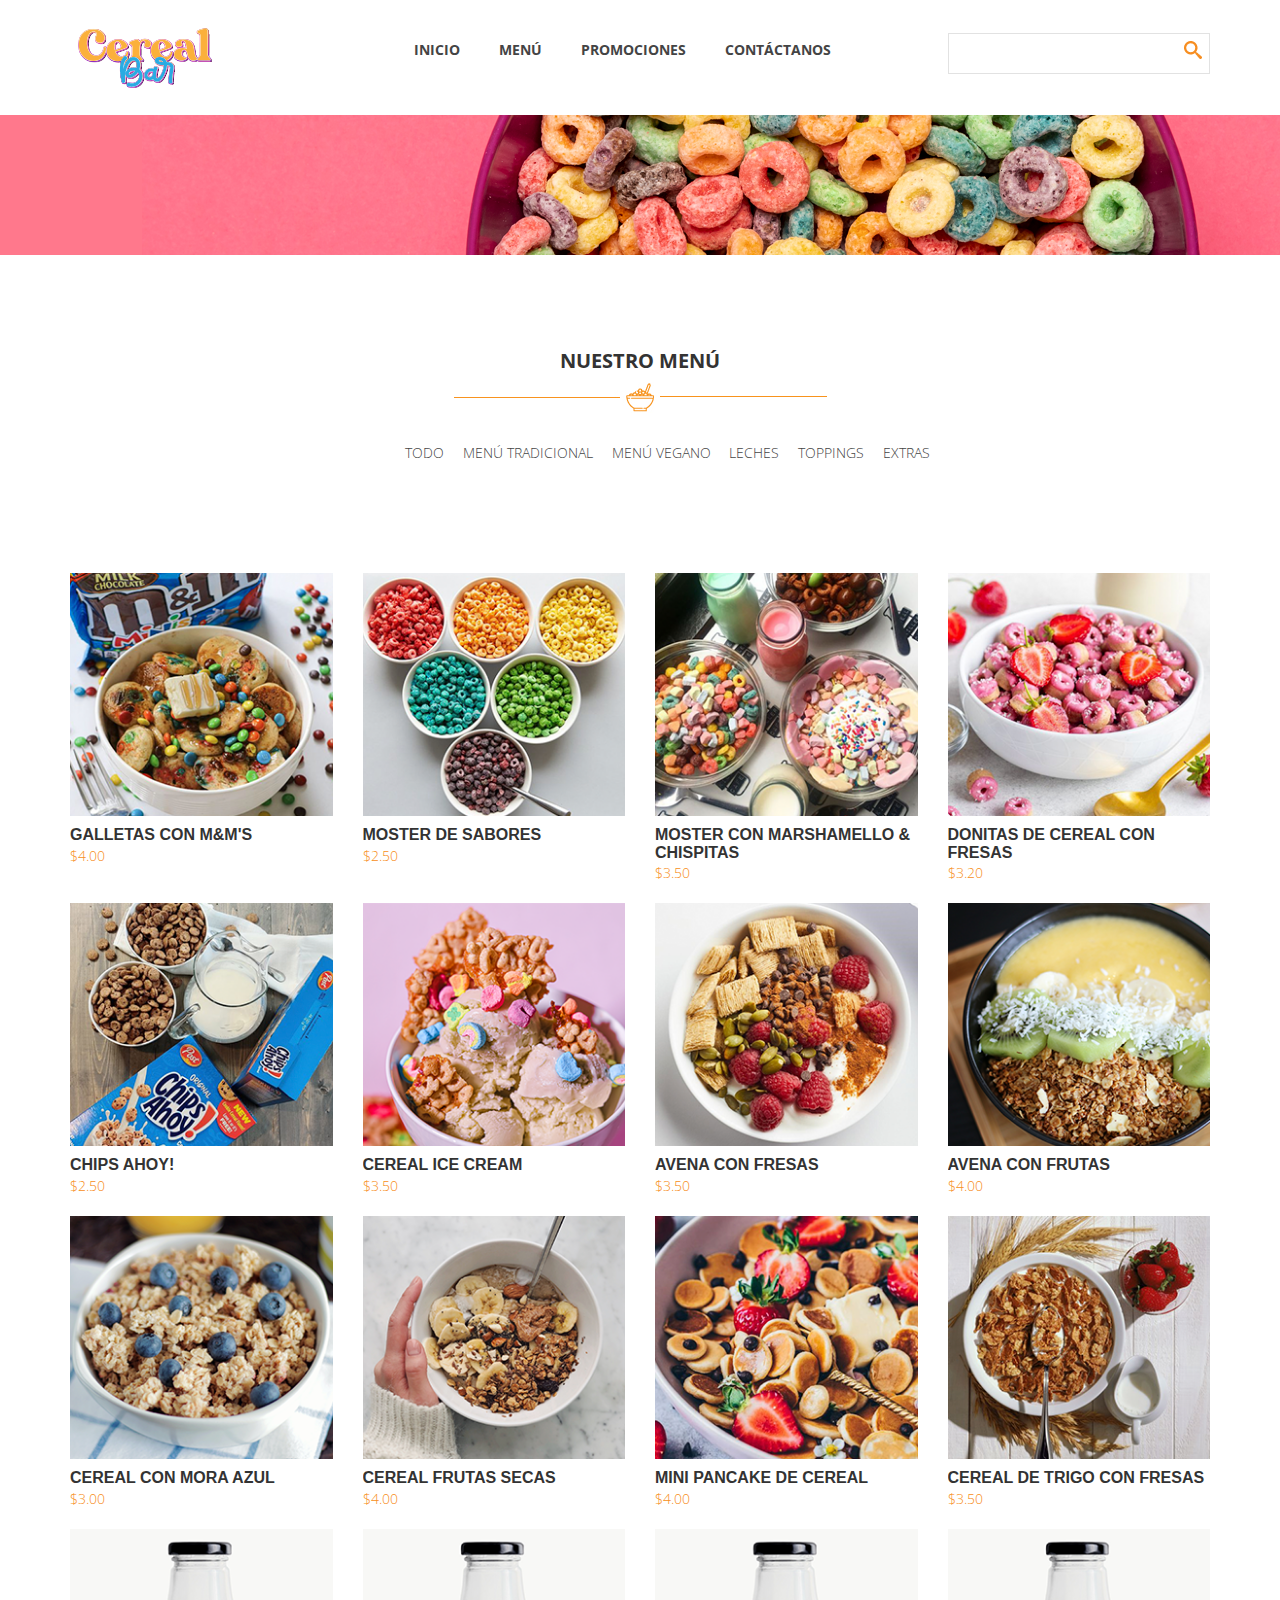
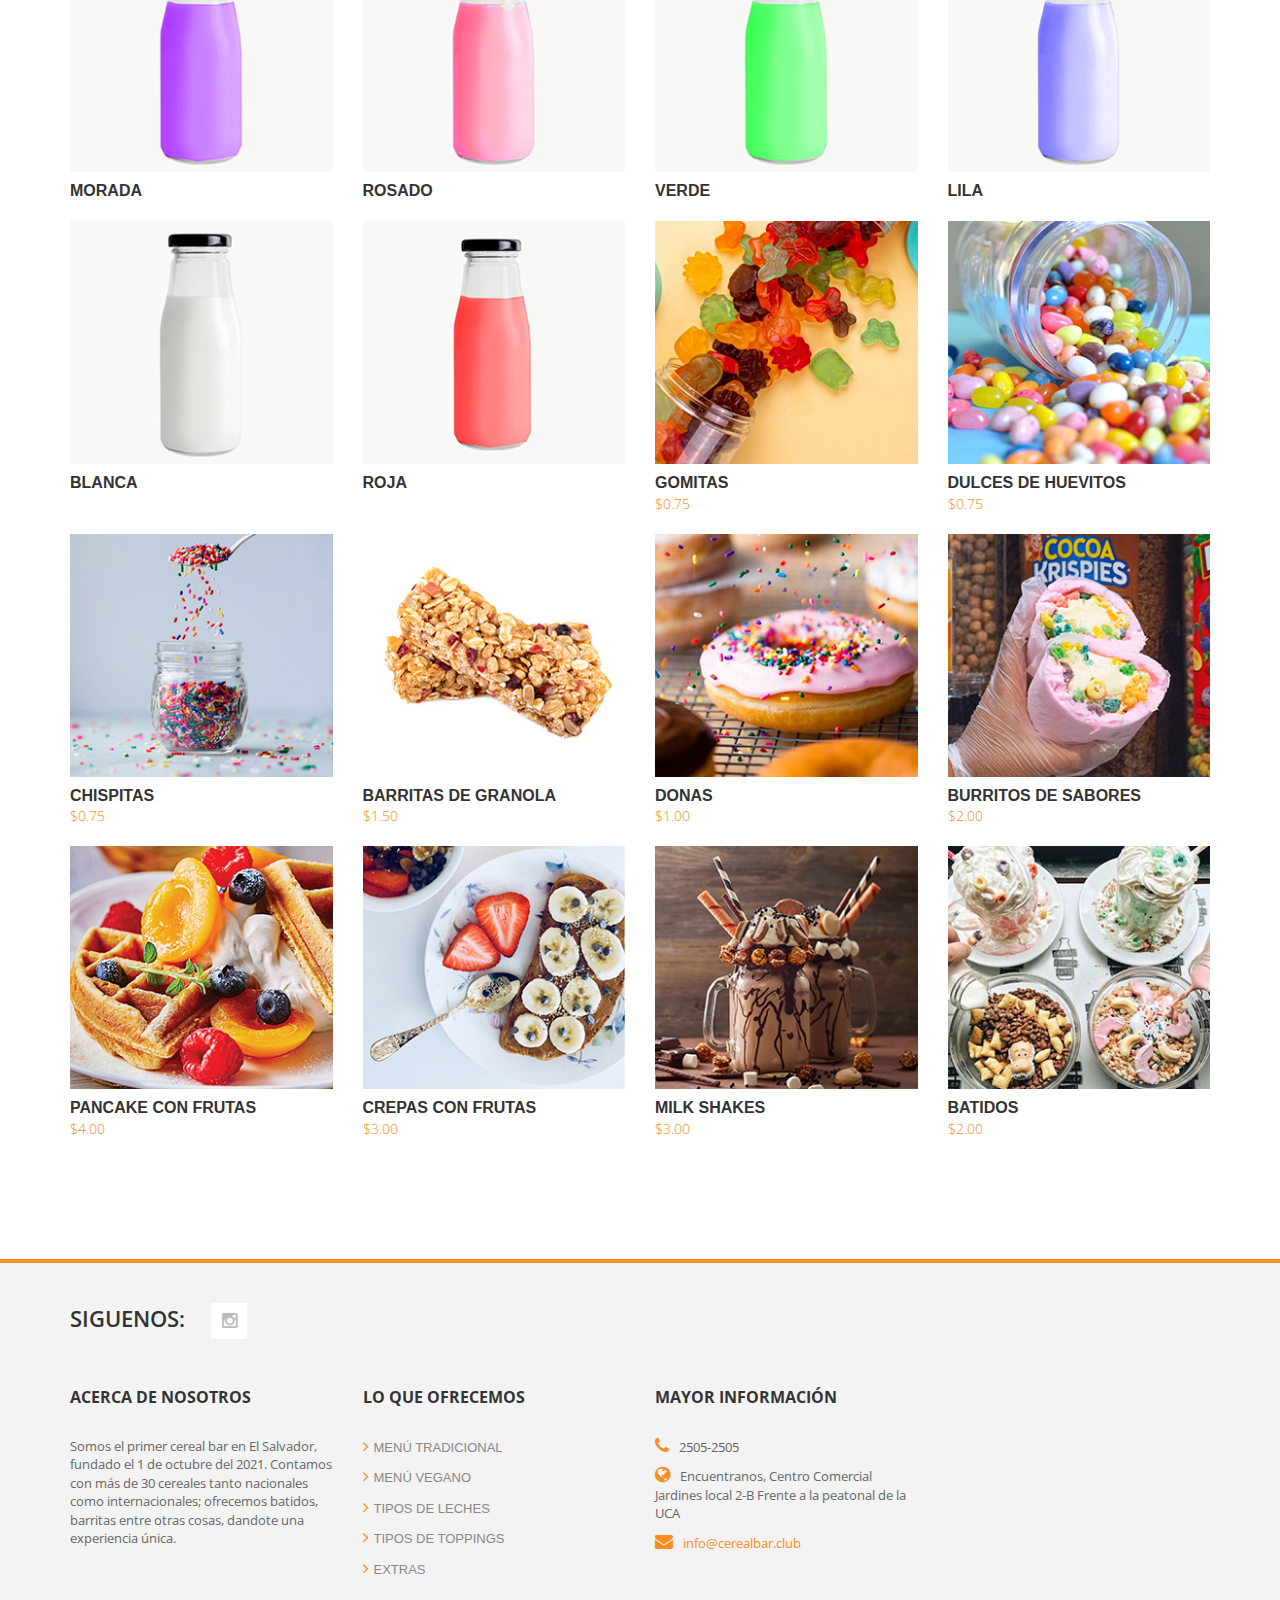
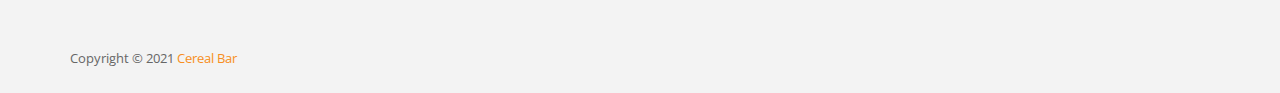
==== menu.html @ 6796079f "Add files via upload" ====
<!DOCTYPE html>
<!--[if lt IE 7]>      <html class="no-js lt-ie9 lt-ie8 lt-ie7"> <![endif]-->
<!--[if IE 7]>         <html class="no-js lt-ie9 lt-ie8"> <![endif]-->
<!--[if IE 8]>         <html class="no-js lt-ie9"> <![endif]-->
<!--[if gt IE 8]><!--> <html class="no-js"> <!--<![endif]-->
<!-- 

Grill Template 

http://www.templatemo.com/free-website-templates/417-grill

-->
    <head>
        <meta charset="utf-8">
        <title>Cereal Bar | Menú</title>
        <meta name="description" content="">
        <meta name="viewport" content="width=device-width">
        
        <link href='http://fonts.googleapis.com/css?family=Open+Sans:300italic,400italic,600italic,700italic,800italic,400,300,600,700,800' rel='stylesheet' type='text/css'>

        <link rel="stylesheet" href="css/bootstrap.css">
        <link rel="stylesheet" href="css/font-awesome.css">
        <link rel="stylesheet" href="css/templatemo_style.css">
        <link rel="stylesheet" href="css/templatemo_misc.css">
        <link rel="stylesheet" href="css/flexslider.css">
        <link rel="stylesheet" href="css/testimonails-slider.css">

        <script src="js/vendor/modernizr-2.6.1-respond-1.1.0.min.js"></script>
    </head>
    <body>
        <!--[if lt IE 7]>
            <p class="chromeframe">You are using an outdated browser. <a href="http://browsehappy.com/">Upgrade your browser today</a> or <a href="http://www.google.com/chromeframe/?redirect=true">install Google Chrome Frame</a> to better experience this site.</p>
        <![endif]-->

            <header>
                <div id="main-header">
                    <div class="container">
                        <div class="row">
                            <div class="col-md-3">
                                <div class="logo">
                                    <a href="index.html"><img src="images/logo.png" title="Grill Template" alt="Grill Website Template" ></a>
                                </div>
                            </div>
                            <div class="col-md-6">
                                <div class="main-menu">
                                      <ul>
                                        <li><a href="index.html">Inicio</a></li>
                                        <li><a href="menu.html">Menú</a></li>
                                        <li><a href="promociones.html">Promociones</a></li>
                                        <li><a href="contactanos.html">Contáctanos</a></li>
                                    </ul>
                                </div>
                            </div>
                            <div class="col-md-3">
                                <div class="search-box">  
                                    <form name="search_form" method="get" class="search_form">
                                        <input id="search" type="text" />
                                        <input type="submit" id="search-button" />
                                    </form>
                                </div>
                            </div>
                        </div>
                    </div>
                </div>
            </header>


            <div id="heading">
                <div class="container">
                    <div class="row">
                        <div class="col-md-12">
                            <div class="heading-content">
                            </div>
                        </div>
                    </div>
                </div>
            </div>





            <div id="products-post">
                <div class="container">
                    <div class="row">
                        <div class="col-md-12">
                            <div id="product-heading">
                                <h2>Nuestro menú</h2>
                                <img src="images/under-heading.jpg" alt="" >
                            </div>
                        </div>
                    </div>
                    <div class="row">
                        <div class="filters col-md-12 col-xs-12">
                            <ul id="filters" class="clearfix">
                                <li><span class="filter" data-filter="all">Todo</span></li>
                                <li><span class="filter" data-filter=".tradicional">Menú tradicional</span></li>
                                <li><span class="filter" data-filter=".vegano">Menú vegano</span></li>
                                <li><span class="filter" data-filter=".leches">Leches</span></li>
                                <li><span class="filter" data-filter=".toppings">Toppings</span></li>
                                <li><span class="filter" data-filter=".extras">Extras</span></li>
                            </ul>
                        </div>
                    </div>
                    <div class="row" id="Container">
                        <div class="col-md-3 col-sm-6 mix portfolio-item tradicional">       
                            <div class="portfolio-wrapper">                
                                <div class="portfolio-thumb">
                                    <img src="images/prod01.png" alt="" />
                                    <div class="hover">
                                        <div class="hover-iner">
                                        </div>
                                    </div>
                                </div>  
                                <div class="label-text">
                                    <h3>Galletas con M&M's</h3>
                                    <span class="text-category">$4.00</span>
                                </div>
                            </div>          
                        </div>
                        <div class="col-md-3 col-sm-6 mix portfolio-item tradicional">       
                            <div class="portfolio-wrapper">                
                                <div class="portfolio-thumb">
                                    <img src="images/prod02.png" alt="" />
                                    <div class="hover">
                                        <div class="hover-iner">
                                        </div>
                                    </div>
                                </div>  
                                <div class="label-text">
                                    <h3>Moster de sabores</h3>
                                    <span class="text-category">$2.50</span>
                                </div>
                            </div>          
                        </div>
                        <div class="col-md-3 col-sm-6 mix portfolio-item tradicional">       
                            <div class="portfolio-wrapper">                
                                <div class="portfolio-thumb">
                                    <img src="images/prod03.png" alt="" />
                                    <div class="hover">
                                        <div class="hover-iner">
                                        </div>
                                    </div>
                                </div>  
                                <div class="label-text">
                                    <h3>Moster con Marshamello & Chispitas</h3>
                                    <span class="text-category">$3.50</span>
                                </div>
                            </div>          
                        </div>
                        <div class="col-md-3 col-sm-6 mix portfolio-item tradicional">       
                            <div class="portfolio-wrapper">                
                                <div class="portfolio-thumb">
                                    <img src="images/prod04.png" alt="" />
                                    <div class="hover">
                                        <div class="hover-iner">
                                        </div>
                                    </div>
                                </div>  
                                <div class="label-text">
                                    <h3>Donitas de cereal con Fresas</h3>
                                    <span class="text-category">$3.20</span>
                                </div>
                            </div>          
                        </div>
                        <div class="col-md-3 col-sm-6 mix portfolio-item tradicional">       
                            <div class="portfolio-wrapper">                
                                <div class="portfolio-thumb">
                                    <img src="images/prod05.png" alt="" />
                                    <div class="hover">
                                        <div class="hover-iner">
                                        </div>
                                    </div>
                                </div>  
                                <div class="label-text">
                                    <h3>Chips AHoy!</h3>
                                    <span class="text-category">$2.50</span>
                                </div>
                            </div>          
                        </div>
                        <div class="col-md-3 col-sm-6 mix portfolio-item tradicional">       
                            <div class="portfolio-wrapper">                
                                <div class="portfolio-thumb">
                                    <img src="images/prod06.png" alt="" />
                                    <div class="hover">
                                        <div class="hover-iner">
                                        </div>
                                    </div>
                                </div>  
                                <div class="label-text">
                                    <h3>Cereal Ice cream</h3>
                                    <span class="text-category">$3.50</span>
                                </div>
                            </div>          
                        </div>
                        <div class="col-md-3 col-sm-6 mix portfolio-item vegano">       
                            <div class="portfolio-wrapper">                
                                <div class="portfolio-thumb">
                                    <img src="images/prod07.png" alt="" />
                                    <div class="hover">
                                        <div class="hover-iner">
                                        </div>
                                    </div>
                                </div>  
                                <div class="label-text">
                                    <h3>Avena con Fresas</h3>
                                    <span class="text-category">$3.50</span>
                                </div>
                            </div>          
                        </div>
                        <div class="col-md-3 col-sm-6 mix portfolio-item vegano">       
                            <div class="portfolio-wrapper">                
                                <div class="portfolio-thumb">
                                    <img src="images/prod08.png" alt="" />
                                    <div class="hover">
                                        <div class="hover-iner">
                                        </div>
                                    </div>
                                </div>  
                                <div class="label-text">
                                    <h3>Avena con Frutas</h3>
                                    <span class="text-category">$4.00</span>
                                </div>
                            </div>          
                        </div>
                        <div class="col-md-3 col-sm-6 mix portfolio-item vegano">       
                            <div class="portfolio-wrapper">                
                                <div class="portfolio-thumb">
                                    <img src="images/prod09.png" alt="" />
                                    <div class="hover">
                                        <div class="hover-iner">
                                        </div>
                                    </div>
                                </div>  
                                <div class="label-text">
                                    <h3>Cereal con mora azul</h3>
                                    <span class="text-category">$3.00</span>
                                </div>
                            </div>          
                        </div>
                        <div class="col-md-3 col-sm-6 mix portfolio-item vegano">       
                            <div class="portfolio-wrapper">                
                                <div class="portfolio-thumb">
                                    <img src="images/prod10.png" alt="" />
                                    <div class="hover">
                                        <div class="hover-iner">
                                        </div>
                                    </div>
                                </div>  
                                <div class="label-text">
                                    <h3>Cereal frutas secas</h3>
                                    <span class="text-category">$4.00</span>
                                </div>
                            </div>          
                        </div>
                        <div class="col-md-3 col-sm-6 mix portfolio-item vegano">       
                            <div class="portfolio-wrapper">                
                                <div class="portfolio-thumb">
                                    <img src="images/prod11.png" alt="" />
                                    <div class="hover">
                                        <div class="hover-iner">
                                        </div>
                                    </div>
                                </div>  
                                <div class="label-text">
                                    <h3>Mini pancake de cereal</h3>
                                    <span class="text-category">$4.00</span>
                                </div>
                            </div>          
                        </div>
                        <div class="col-md-3 col-sm-6 mix portfolio-item vegano">       
                            <div class="portfolio-wrapper">                
                                <div class="portfolio-thumb">
                                    <img src="images/prod12.png" alt="" />
                                    <div class="hover">
                                        <div class="hover-iner">
                                        </div>
                                    </div>
                                </div>  
                                <div class="label-text">
                                    <h3>Cereal de trigo con fresas</h3>
                                    <span class="text-category">$3.50</span>
                                </div>
                            </div>          
                        </div>
                        <div class="col-md-3 col-sm-6 mix portfolio-item leches">       
                            <div class="portfolio-wrapper">                
                                <div class="portfolio-thumb">
                                    <img src="images/prod13.png" alt="" />
                                    <div class="hover">
                                        <div class="hover-iner">
                                        </div>
                                    </div>
                                </div>  
                                <div class="label-text">
                                    <h3>Morada</h3>
                                
                                </div>
                            </div>          
                        </div>
                        <div class="col-md-3 col-sm-6 mix portfolio-item leches">       
                            <div class="portfolio-wrapper">                
                                <div class="portfolio-thumb">
                                    <img src="images/prod14.png" alt="" />
                                    <div class="hover">
                                        <div class="hover-iner">
                                        </div>
                                    </div>
                                </div>  
                                <div class="label-text">
                                    <h3>Rosado</h3>
                                    
                                </div>
                            </div>          
                        </div>
                        <div class="col-md-3 col-sm-6 mix portfolio-item leches">       
                            <div class="portfolio-wrapper">                
                                <div class="portfolio-thumb">
                                    <img src="images/prod15.png" alt="" />
                                    <div class="hover">
                                        <div class="hover-iner">
                                        </div>
                                    </div>
                                </div>  
                                <div class="label-text">
                                    <h3>Verde</h3>
                                    
                                </div>
                            </div>          
                        </div>
                        <div class="col-md-3 col-sm-6 mix portfolio-item leches">       
                            <div class="portfolio-wrapper">                
                                <div class="portfolio-thumb">
                                    <img src="images/prod16.png" alt="" />
                                    <div class="hover">
                                        <div class="hover-iner">
                                        </div>
                                    </div>
                                </div>  
                                <div class="label-text">
                                    <h3>Lila</h3>
                                    
                                </div>
                            </div>          
                        </div>
                        <div class="col-md-3 col-sm-6 mix portfolio-item leches">       
                            <div class="portfolio-wrapper">                
                                <div class="portfolio-thumb">
                                    <img src="images/prod17.png" alt="" />
                                    <div class="hover">
                                        <div class="hover-iner">
                                        </div>
                                    </div>
                                </div>  
                                <div class="label-text">
                                    <h3>Blanca</h3>
                                 
                                </div>
                            </div>          
                        </div>
                        <div class="col-md-3 col-sm-6 mix portfolio-item leches">       
                            <div class="portfolio-wrapper">                
                                <div class="portfolio-thumb">
                                    <img src="images/prod18.png" alt="" />
                                    <div class="hover">
                                        <div class="hover-iner">
                                        </div>
                                    </div>
                                </div>  
                                <div class="label-text">
                                    <h3>Roja</h3>
                                    
                                </div>
                            </div>          
                        </div>
                        <div class="col-md-3 col-sm-6 mix portfolio-item toppings">       
                            <div class="portfolio-wrapper">                
                                <div class="portfolio-thumb">
                                    <img src="images/prod19.png" alt="" />
                                    <div class="hover">
                                        <div class="hover-iner">
                                        </div>
                                    </div>
                                </div>  
                                <div class="label-text">
                                    <h3>Gomitas</h3>
                                    <span class="text-category">$0.75</span>
                                </div>
                            </div>          
                        </div>
                        <div class="col-md-3 col-sm-6 mix portfolio-item toppings">       
                            <div class="portfolio-wrapper">                
                                <div class="portfolio-thumb">
                                    <img src="images/prod20.png" alt="" />
                                    <div class="hover">
                                        <div class="hover-iner">
                                        </div>
                                    </div>
                                </div>  
                                <div class="label-text">
                                    <h3>Dulces de huevitos</h3>
                                    <span class="text-category">$0.75</span>
                                </div>
                            </div>          
                        </div>
                        <div class="col-md-3 col-sm-6 mix portfolio-item toppings">       
                            <div class="portfolio-wrapper">                
                                <div class="portfolio-thumb">
                                    <img src="images/prod21.png" alt="" />
                                    <div class="hover">
                                        <div class="hover-iner">
                                        </div>
                                    </div>
                                </div>  
                                <div class="label-text">
                                    <h3>Chispitas</h3>
                                    <span class="text-category">$0.75</span>
                                </div>
                            </div>          
                        </div>
                        <div class="col-md-3 col-sm-6 mix portfolio-item extras">       
                            <div class="portfolio-wrapper">                
                                <div class="portfolio-thumb">
                                    <img src="images/prod22.png" alt="" />
                                    <div class="hover">
                                        <div class="hover-iner">
                                        </div>
                                    </div>
                                </div>  
                                <div class="label-text">
                                    <h3>Barritas de granola</h3>
                                    <span class="text-category">$1.50</span>
                                </div>
                            </div>          
                        </div>
                        <div class="col-md-3 col-sm-6 mix portfolio-item extras">       
                            <div class="portfolio-wrapper">                
                                <div class="portfolio-thumb">
                                    <img src="images/prod23.png" alt="" />
                                    <div class="hover">
                                        <div class="hover-iner">
                                        </div>
                                    </div>
                                </div>  
                                <div class="label-text">
                                    <h3>Donas</h3>
                                    <span class="text-category">$1.00</span>
                                </div>
                            </div>          
                        </div>
                        <div class="col-md-3 col-sm-6 mix portfolio-item extras">       
                            <div class="portfolio-wrapper">                
                                <div class="portfolio-thumb">
                                    <img src="images/prod24.png" alt="" />
                                    <div class="hover">
                                        <div class="hover-iner">
                                        </div>
                                    </div>
                                </div>  
                                <div class="label-text">
                                    <h3>Burritos de sabores</h3>
                                    <span class="text-category">$2.00</span>
                                </div>
                            </div>          
                        </div>
                        <div class="col-md-3 col-sm-6 mix portfolio-item extras">       
                            <div class="portfolio-wrapper">                
                                <div class="portfolio-thumb">
                                    <img src="images/prod25.png" alt="" />
                                    <div class="hover">
                                        <div class="hover-iner">
                                        </div>
                                    </div>
                                </div>  
                                <div class="label-text">
                                    <h3>Pancake con frutas</h3>
                                    <span class="text-category">$4.00</span>
                                </div>
                            </div>          
                        </div>
                        <div class="col-md-3 col-sm-6 mix portfolio-item extras">       
                            <div class="portfolio-wrapper">                
                                <div class="portfolio-thumb">
                                    <img src="images/prod26.png" alt="" />
                                    <div class="hover">
                                        <div class="hover-iner">
                                        </div>
                                    </div>
                                </div>  
                                <div class="label-text">
                                    <h3>Crepas con frutas</h3>
                                    <span class="text-category">$3.00</span>
                                </div>
                            </div>          
                        </div>
                        <div class="col-md-3 col-sm-6 mix portfolio-item extras">       
                            <div class="portfolio-wrapper">                
                                <div class="portfolio-thumb">
                                    <img src="images/prod27.png" alt="" />
                                    <div class="hover">
                                        <div class="hover-iner">
                                        </div>
                                    </div>
                                </div>  
                                <div class="label-text">
                                    <h3>Milk Shakes</h3>
                                    <span class="text-category">$3.00</span>
                                </div>
                            </div>          
                        </div>
                        <div class="col-md-3 col-sm-6 mix portfolio-item extras">       
                            <div class="portfolio-wrapper">                
                                <div class="portfolio-thumb">
                                    <img src="images/prod28.png" alt="" />
                                    <div class="hover">
                                        <div class="hover-iner">
                                        </div>
                                    </div>
                                </div>  
                                <div class="label-text">
                                    <h3>Batidos</h3>
                                    <span class="text-category">$2.00</span>
                                </div>
                            </div>          
                        </div>
                    </div>    
                </div>
            </div>


			<footer>
                <div class="container">
                    <div class="top-footer">
                        <div class="row">
                            <div class="col-md-3">
                                <div class="social-bottom">
                                    <span>Siguenos:</span>
                                    <ul>
                                    
                                        <li><a href="https://www.instagram.com/cerealbarsv_/" target="_blank" class="fa fa-instagram"></a></li>
                                    </ul>
                                </div>
                            </div>
                        </div>
                    </div>
                    <div class="main-footer">
                        <div class="row">
                            <div class="col-md-3">
                                <div class="about">
                                    <h4 class="footer-title">Acerca de nosotros</h4>
                                    <p>Somos el primer cereal bar en El Salvador, fundado el 1 de octubre del 2021. Contamos con más de 30 cereales tanto nacionales como internacionales; ofrecemos batidos, barritas entre otras cosas, dandote una experiencia única. 
                                    </p>
                                </div>
                            </div>
                            <div class="col-md-3">
                                <div class="shop-list">
                                    <h4 class="footer-title">Lo que ofrecemos</h4>
                                    <ul>
                                        <li><a href="menu.html"><i class="fa fa-angle-right"></i>Menú Tradicional</a></li>
                                        <li><a href="menu.html"><i class="fa fa-angle-right"></i>Menú Vegano</a></li>
                                        <li><a href="menu.html"><i class="fa fa-angle-right"></i>Tipos de leches</a></li>
                                        <li><a href="menu.html"><i class="fa fa-angle-right"></i>Tipos de toppings</a></li>
                                        <li><a href="menu.html"><i class="fa fa-angle-right"></i>Extras</a></li>
                                    </ul>
                                </div>
                            </div>
                            
                            <div class="col-md-3">
                                <div class="more-info">
                                    <h4 class="footer-title">Mayor Información</h4>
                
                                    <ul>
                                        <li><i class="fa fa-phone"></i>2505-2505</li>
                                        <li><i class="fa fa-globe"></i>Encuentranos, Centro Comercial Jardines local 2-B Frente a la peatonal de la UCA</li>
                                        <li><i class="fa fa-envelope"></i><a href="contactanos.html">info@cerealbar.club</a></li>
                                    </ul>
                                </div>
                            </div>
                        </div>
                    </div>
                    <div class="bottom-footer">
                        <p>
                            <span>Copyright © 2021 <a href="index.html">Cereal Bar</a></span>
                        </p>
                    </div>
                    
                </div>
            </footer>

    
        <script src="js/vendor/jquery-1.11.0.min.js"></script>
        <script src="js/vendor/jquery.gmap3.min.js"></script>
        <script src="js/plugins.js"></script>
        <script src="js/main.js"></script>

    </body>
</html>
---- css/templatemo_style.css ----
/*

Grill Template 

http://www.templatemo.com/free-website-templates/417-grill

*/

/*-- Basic --*/
a {
  text-decoration: none;
  color: #f78e21;
}

a:hover {
  text-decoration: none;
  color: #f78e21;
}

.blue {
	color: #09F;
}

.green {
	color: #0A0;
}

p {
  font-family: 'Open Sans', sans-serif;
  font-size: 13px;
  color: #666;
}

.heading-section {
  text-align: center;
  padding: 75px 0 80px 0;
}

.heading-section h2 {
  font-family: 'Open Sans', sans-serif;
  font-size: 20px;
  color: #333;
  font-weight: 700;
  text-transform: uppercase;
}

*, *:before, *:after {
  -moz-box-sizing: border-box; -webkit-box-sizing: border-box; box-sizing: border-box;
 }


.space30 {
	margin-bottom: 30px;
}

.space50 {
	margin-bottom: 50px;
}


/*-- Header --*/
#top-header {
  background-color: #333;
  color: #fff;
}

.home-account a {
  display: inline-block;
  margin-right: 15px;
  padding: 10px 0;
  font-size: 13px;
  font-family: 'Open Sans', sans-serif;
}

.cart-info {
  text-align: right;
  padding: 8px 0;
  font-size: 13px;
  font-family: 'Open Sans', sans-serif;
}

.logo {
  padding: 20px 0;
}

.main-menu ul {
  padding: 0px;
  margin: 0px;
  text-align: center;
}

.main-menu li {
  list-style: none;
  display: inline-block;
    padding: 40px 0;
}

.main-menu a {
  font-family: 'Open Sans', sans-serif;
  font-weight: 700;
  font-size: 14px;
  color: #444;
  text-transform: uppercase;
  margin-right: 35px;
}

.main-menu a:hover {
  color: #f78e21;
}

.search-box {
  text-align: right;
  margin-top: 33px;
  position: relative;
}

.search-box input {
  margin-top: 0px;
}

.search-box input[type="submit"] {
  background-color: transparent;
  position: absolute;
  width: 34px;
  height: 34px;
  right: 0;
  top: 0;
  border: 0;
  content: '';
  color: transparent;
  background: url(../images/search-icon.png);
  background-position: center;
  background-repeat: no-repeat;
}

.search-box input#s {
  padding: 4px 10px 4px 10px;
  height: 34px;
  line-height: 34px;
  outline: 0;
  border: 1px solid #ddd;
}

/*-- End Header --*/




/*-- Heading --*/

#heading {
  background-image: url(../images/bg-image.png);
  height: 140px;
}

#heading h2 {
  font-size: 36px;
  font-weight: 700;
  color: #fff;
  text-transform: uppercase;
}

#heading span {
  color: #fff;
  text-transform: uppercase;
}

.heading-content {
  text-align: center;
  margin-top: 35px;
}

/*-- End Heading --*/




/*-- Timeline --*/

.timeline-thumb {
  position: relative;
  text-align: center;
  border-bottom: 3px solid #dbdbdb;
}

.timeline-thumb:hover {
  border-color: #f78e21;
}

.timeline-thumb .thumb img {
  width: 100%;
  overflow: hidden;
}
.timeline-thumb .overlay {
  background-color: rgba(0,0,0, 0.7);
  width: 100%;
  height: 100%;
  position: absolute;
  top: 0;
  left: 0;
  visibility: hidden;
  opacity: 0;
}

.timeline-thumb:hover .overlay {
 visibility: visible;
 overflow: hidden;
 opacity: 1;
 cursor: pointer;
}

.timeline-caption h4 {
  padding-top: 80px;
  font-family: 'Open Sans', sans-serif;
  font-size: 16px;
  text-transform: uppercase;
  font-weight: 700;
  color: #fff;
  margin: 0 0 3px 0;
}

.timeline-caption p {
  font-family: 'Open Sans', sans-serif;
  font-size: 14px;
  font-weight: 300;
  color: #f78e21;
}

/*-- End Timeline --*/




/*-- Our Team --*/

.team-thumb {
  position: relative;
  text-align: center;
}

.team-thumb .author img {
  width: 100%;
}

.team-thumb .overlay {
  background-color: rgba(0,0,0, 0.7);
  position: absolute;
  width: 100%;
  height: 100%;
  top: 0;
  left: 0;
  visibility: hidden;
  opacity: 0;
}

.team-thumb:hover .overlay {
 visibility: visible;
 opacity: 1;
 cursor: pointer;
}

.author-caption ul {
  padding: 0;
  margin: 0;
}

.author-caption li {
  list-style: none;
  display: inline-block;
  margin-top: 40%;
}

.author-caption a {
  display: inline-block;
  background-color: rgba(250,250,250, 0.4);
  width: 34px;
  height: 34px;
  line-height: 34px;
  color: #fff;
}

.author-caption a:hover {
  background-color: #f78e21;
  color: #fff;
}

.author-details {
  margin-top: 15px;
  text-align: center;
}

.author-details h2 {
  display: block;
  margin-bottom: 0px;
  font-size: 16px;
  font-weight: 700;
  color: #333;
  text-transform: uppercase;
}

.author-details span {
  color: #f78e21;
  text-transform: uppercase;
}

/*-- End Our Team --*/




/*-- Products --*/

#product-heading {
  text-align: center;
  padding: 75px 0 30px 0;
}

#product-heading h2 {
  font-family: 'Open Sans', sans-serif;
  font-size: 20px;
  color: #333;
  font-weight: 700;
  text-transform: uppercase;
}

#Container {
  margin-top: 80px;
}

#Container .mix {
  display: none;
}

.portfolio-wrapper {
  overflow: hidden;
  padding-top: 20px;
}


#filters {
  text-align: center;
}

#filters ul {
  margin: 0px;
  padding: 0px;
}

#filters li {
  cursor: pointer;
  list-style: none;
  display: inline-block;
}

#filters span {
  text-transform: uppercase;
  font-family: 'Open Sans', sans-serif;
  font-size: 14px;
  font-weight: 300;
  color: #444;
  padding-left: 15px;
}


#filters span:hover {
  color: #f78e21;
  transition: all 0.3s ease-in;
}

.label-text a {
  color: #333;
}

.label-text a:hover {
  color: #f78e21;
}

.label-text h3 {
  margin: 10px 0 2px 0;
  font-size: 16px;
  font-weight: 700;
  color: #333;
  text-transform: uppercase;
}

.label-text span {
  color: #777;
  text-transform: uppercase;
  font-family: 'Open Sans', sans-serif;
  font-weight: 300;
  display: block;
  color: #f78e21
}

.portfolio-thumb img {
  width: 100%;
}

.portfolio-thumb {
  position: relative;
}

.hover-iner {
  position: relative;
  width: 100%;
  height: 100%;
}

.hover-iner a {
  position: absolute;
  top: 35%;
  left: 43%;
  margin-left: -18px;
  margin-top: -18px;
  background-color: rgba(0,0,0, 0.1);
  border: 1px solid #f78e21;
  width: 80px;
  height: 80px;
  line-height: 80px;
  color: #fff;
  text-align: center;
}

.hover-iner img {
  width: auto;
}

.hover-iner span {
  position: absolute;
  text-transform: uppercase;
  color: #fff;
  margin-top: 190px;
  text-align: center;
  font-size: 13px;
  width: 100%;
  color: #f78e21;
  font-weight: 300;
}

.hover {
  position: absolute;
  width: 100%;
  height: 100%;
  top: 0px;
  left: 0px;
  visibility: hidden;
  opacity: 0;
  background-color: rgba(0, 0, 0, 0.7);
}

.portfolio-wrapper:hover .portfolio-thumb .hover {
  visibility: visible;
  opacity: 1;
  transition: all 0.3s ease-in;
}

.pagination {
  margin-top: 60px;
}

.pagination ul {
  padding: 0;
  margin: 0;
}
.pagination li {
  list-style: none;
  display: inline-block;
}

.pagination a {
  background-color: #444;
  padding: 10px 20px;
  font-size: 18px;
  font-weight: 600;
  color: #fff;
  display: block;
  text-align: center;
}

.pagination a:hover {
  background-color: #f78e21;
}

/*- End Products --*/


/*-- Single Post --*/

.image-post {
  overflow: hidden;
}

.product-title h3 {
  font-size: 16px;
  font-weight: 700;
  color: #333;
  display: inline-block;
  margin-right: 20px;
  border-right: 1px solid #ddd;
  padding-right: 20px;
}

.product-title span {
  display: inline-block;
  font-size: 13px;
  color: #f78e21;
} 

.product-content a {
  font-weight: 700;
  font-size: 13px;
}

.product-content p {
  margin-top: 5px;
  padding-bottom: 15px;
}

.comment-section h4 {
  margin-top: 30px;
  font-size: 16px;
  color: #666;
  font-weight: 700;
  text-transform: uppercase;
}

.all-comments {
  margin-top: 40px;
  margin-bottom: 40px;
}

.comments {
  margin-top: 30px;
}

.author-thumb {
  float: left;
  margin-right: 30px;
}

.comment-body {
  background-color: #f3f3f3;
  padding: 20px;
  overflow: hidden;
  position: relative;
}

.comment-body h6 {
  font-size: 16px;
  font-weight: 700;
  color: #333;
  text-transform: uppercase;
  margin-bottom: 5px;
  margin-top: 0px;
}

.comment-body span {
  font-size: 14px;
  color: #f78e21;
}

.comment-body p {
  margin-top: 20px;
}

.comment-body a {
  text-transform: uppercase;
  font-size: 14px;
  color: #fff;
  background-color: #f78e21;
  width: 80px;
  height: 30px;
  line-height: 30px;
  text-align: center;
  display: inline-block;
  position: absolute;
  top: 20px;
  right: 20px;
}

.replyed-form {
  margin-left: 130px;
}

.leave-comment h4 {
  margin-top: 30px;
  padding-bottom: 10px;
  font-size: 16px;
  color: #666;
  font-weight: 700;
  text-transform: uppercase;
}

input, textarea {
  padding: 10px;
  border: 1px solid #e2e2e2;
  width: 100%;
  margin-top: 25px;
  font-size: 13px;
  font-style: italic;
  font-weight: 300;
  color: #aaa;
  outline: none; 
}

textarea {
  height: 165px;
  max-height: 180px;
  max-width: 770px;
  line-height: 18px;
  width: 100%
}

.form label {
  margin-left: 10px;
  color: #999999;
}

.send button {
  width: 90px;
  color: #fff;
  cursor: pointer;
  height: 35px;
  line-height: 30px;
  text-align: center;
  background-color: #f78e21; 
  font-family: 'Open Sans', sans-serif;
  font-size: 16px;
  font-style: normal;
  font-weight: 600;
  text-transform: uppercase;
  border: 0;
  outline: none;
}

.leave input {
  width: 90px;
  cursor: pointer;
  height: 35px;
  line-height: 30px;
  text-align: center;
  background-color: #f78e21; 
  color: #fff;
  font-family: 'Open Sans', sans-serif;
  font-size: 16px;
  font-style: normal;
  font-weight: 600;
  text-transform: uppercase;
  border: 0;
}

/*-- End Single Post --*/




/*-- Contact Us --*/

.message-form input {
  margin-top: 0px;
}

.message-form  textarea {
  padding-bottom: 20px;
}

.send {
  margin-top: 20px;
}

.info p {
  padding-bottom: 20px;
}

.info ul {
  margin: 0;
  padding: 0;
}

.info li {
  list-style: none;
  margin: 10px 0;
  font-family: 'Open Sans', sans-serif;
  font-size: 13px;
  color: #666;
}

.info i {
  color: #f78e21;
  margin-right: 10px;
  font-size: 18px;
}

/*-- End Contact Us--*/




/*-- Side Bar --*/

.side-bar h4 {
  font-size: 16px;
  font-weight: 700;
  color: #fff;
  text-transform: uppercase;
  background-color: #f78e21;
  margin-top: 0px;
  padding: 9px 15px 9px 15px;
}

.archives-list ul {
  margin-top: 25px !important;
  padding-bottom: 30px !important;
  margin: 0;
  padding: 0;
}

.archives-list li {
  list-style: none;
  margin: 10px 0;
}

.archives-list i {
  font-size: 16px;
  margin-right: 5px;
  color: #f78e21;
}

.archives-list a {
  text-transform: uppercase;
  color: #888;
  font-size: 13px;
}

.archives-list a:hover {
  color: #f78e21;
}

.recent-post {
  overflow: hidden;
  margin-bottom: 20px;
}

.recent-post-thumb {
  float: left;
  margin-right: 20px !important; 
  width: 70px;
  height: 70px;
}

.recent-post-info {
  overflow: hidden;
}

.recent-post-info h6 {
  font-family: 'Open Sans', sans-serif;
  font-size: 14px;
  font-weight: 700;
  text-transform: uppercase;
  margin-top: 0;
}

.posts {
  margin-top: 30px;
  margin-bottom: 30px;
}

.recent-post-info a {
  color: #333;
}

.recent-post-info a:hover {
  color: #f78e21;
}

.recent-post-info span {
  font-family: 'Open Sans', sans-serif;
  font-size: 13px;
  color: #f78e21;
}

.flickr-images {
  margin-top: 20px;
}

.flickr-images img {
  margin-top: 20px;
  overflow: hidden !important;
  width: 68px;
}

.flickr-images img:hover {
  border: 3px solid #f78e21;
  transition: all 0.1s ease-in;
  cursor: pointer;
}

/*-- End Side Bar --*/





/*-- Slider --*/

#slider {
  overflow: hidden;
}

.slider-caption {
  text-align: center;
  position: absolute;
  width: 100%;
  margin-top: 160px;
  color: #fff;
  font-family: 'Open Sans', sans-serif;
}

.slider-caption h1 {
  text-shadow: 2px 2px #fcf8e3;
  font-size: 50px;
  padding-bottom: 10px;
  font-weight: 600;
  color: #000000;
  text-transform: uppercase;
}

.slider-caption p {
  font-size: 24px;
  font-weight: 300;
  color: #000;
  line-height: 15px;
  font-weight: 400;
}

.slider-caption a {
  margin-top: 20px;
  text-decoration: none;
  display: inline-block;
  background-color: #f78e21;
  width: 200px;
  height: 40px;
  text-align: center;
  color: #fff;
  line-height: 40px;
  text-transform: uppercase;
  font-size: 18px;
  font-weight: 600;
}

/*-- End Slider --*/





/*-- Services --*/

.service-item {
  text-align: center;
}

.icon i {
  border-radius: 50%;
  border: 20px solid #f78e21;
  color: #f78e21;
  font-size: 28px;
  line-height: 80px;
  width: 120px;
  height: 120px;
}

.service-item h4 {
  font-family: 'Open Sans', sans-serif;
  font-size: 16px;
  font-weight: 700;
  color: #333;
  text-transform: uppercase;
  margin-top: 25px;
}

/*-- End Services --*/





/*-- Latest Posts --*/

.blog-post {
  position: relative;
  margin-bottom: 30px;
}

.blog-thumb {
  overflow: hidden;
  position: relative;
}

.blog-thumb img {
  width: 100%;
}

.blog-content {
  position: absolute;
  bottom: 0;
  left: 0;
  width: 100%;
  background-color: rgba(0,0,0,0.7);
  color: #fff;
  padding: 15px;
}

.content-show a {
  font-family: 'Open Sans', sans-serif;
  font-size: 16px;
  font-weight: 700;
  color: #fff;
  text-transform: uppercase;
}

.content-show span {
  color: #f78e21;
}

.content-hide {
  margin-top: 15px;
  display: none;
}

.content-hide p {
  color: #fff;
}

/*-- End Latest Posts --*/





/*-- Testimonails --*/

.testimonails-content p {
  text-align: center;
  font-size: 15px;
  color: #333;
  font-style: italic;
}

.testimonails-content h6 {
  font-size: 16px;
  font-weight: 300;
  text-align: center;
  margin-top: 30px;
  font-style: italic;
}

/*-- End Testimonails --*/





/*--Footer--*/

footer {
  background-color: #f3f3f3;
  border-top: 4px solid #f78e21;
  margin-top: 120px;
}

.social-bottom {
  margin-top: 40px;
  padding-bottom: 40px;
}

.social-bottom span {
  font-family: 'Open Sans', sans-serif;
  font-size: 22px;
  font-weight: 600;
  color: #333;
  text-transform: uppercase;
  float: left;
  margin-right: 26px;
}

.social-bottom ul {
  margin: 0;
  padding: 0;
}

.social-bottom li {
  list-style: none;
  display: inline-block;
}

.social-bottom a {
  background-color: #fff;
  font-size: 18px;
  width: 36px;
  height: 36px;
  line-height: 36px;
  text-align: center;
  color: #bbb;
}

.social-bottom a:hover {
  background-color: #f78e21;
  color: #fff;
}

.subscribe-form {
  margin-top: 40px;
  padding-bottom: 40px;
}

.subscribe-form span {
  font-family: 'Open Sans', sans-serif;
  font-size: 22px;
  font-weight: 600;
  color: #333;
  text-transform: uppercase;
  float: left;
  margin-right: 26px;
}

.subscribeForm {
  position: relative;
  display: inline-block;
}

.subscribe-form input[type="submit"] {
  position: absolute;
  right: 0;
  top: 0;
  width: 34px;
  height: 34px;
  background: url(../images/subscribe-icon.png);
  background-repeat: no-repeat;
  background-position: center;
  color: transparent;
  background-color: transparent;
  content: '';
  margin-top: 0;
  border: 0;
}

.subscribe-form input#subscribe {
  padding: 4px 10px 4px 10px;
  line-height: 34px;
  height: 34px;
  max-width: 280px;
  width: 280px;
  margin-top: 0px;
  outline: 0;
  border-color: #f3f3f3;
}

.footer-title {
  font-family: 'Open Sans', sans-serif;
  font-size: 16px;
  font-weight: 700;
  color: #333;
  text-transform: uppercase;
  padding-bottom: 20px;
}

.shop-list ul {
  margin: 0;
  padding: 0;
}

.shop-list li {
  list-style: none;
  margin: 10px 0;
}

.shop-list i {
  font-size: 16px;
  margin-right: 5px;
  color: #f78e21;
}

.shop-list a {
  text-transform: uppercase;
  color: #888;
  font-size: 13px;
}

.shop-list a:hover {
  color: #f78e21;
}

.recent-post {
  overflow: hidden;
  margin-bottom: 20px;
}

.recent-post-thumb {
  float: left;
  margin-right: 10px;
  width: 70px;
  height: 70px;
}

.recent-post-info {
  overflow: hidden;
}

.recent-post-info h6 {
  font-family: 'Open Sans', sans-serif;
  font-size: 14px;
  font-weight: 700;
  text-transform: uppercase;
  margin-top: 0;
}

.recent-post-info a {
  color: #333;
}

.recent-post-info a:hover {
  color: #f78e21;
}

.recent-post-info span {
  font-family: 'Open Sans', sans-serif;
  font-size: 13px;
  color: #f78e21;
}

.more-info p {
  padding-bottom: 20px;
}

.more-info ul {
  margin: 0;
  padding: 0;
}

.more-info li {
  list-style: none;
  margin: 10px 0;
  font-family: 'Open Sans', sans-serif;
  font-size: 13px;
  color: #666;
}

.more-info i {
  color: #f78e21;
  margin-right: 10px;
  font-size: 18px;
}

.bottom-footer {
  text-align: left;
  padding: 60px 0 15px 0;
}

/*-- End Footer --*/









/*--- RESPONSIVE ---*/

@media screen and (max-width: 990px) {

  .home-account {
    text-align: center;
    display: block;
  }

  .cart-info {
    text-align: center;
    display: block;
  }
  
  .logo {
    text-align: center;
  }

  .search-box {
    display: none;
  }

  .slider-caption {
    display: none;
  }

  .service-item {
    margin-top: 40px;
  }

  .footer-title {
    margin-top: 60px;
  }

  .bottom-footer {
    text-align: center;
  }

  .timeline-thumb{
    margin-top: 30px;
    border-bottom: none;
  }

  .team-thumb {
    margin-top: 30px;
  }

  .side-bar {
    margin-top: 100px;
  }

  .side-bar h4 {
    width: 100%;
  }

  .send-message input {
    margin-top: 20px;
  }

  .info {
    margin-top: 60px;
    text-align: center;
  }
}

@media screen and (max-width: 568px) {

  .home-account {
    text-align: center;
    display: block;
  }

  .cart-info {
    text-align: center;
    display: block;
  }
  
  .logo {
    text-align: center;
  }

  .search-box {
    display: none;
  }

  .content-hide p {
    display: none;
  }

  .slider-caption {
    display: none;
  }

  .service-item {
    margin-top: 40px;
  }

  .footer-title {
    margin-top: 60px;
  }

  .bottom-footer {
    text-align: center;
  }

  .timeline-thumb{
    margin-top: 30px;
    border-bottom: none;
  }

  .team-thumb {
    margin-top: 30px;
  }

  .side-bar {
    margin-top: 100px;
  }

  .side-bar h4 {
    width: 100%;
  }

  .send-message input {
    margin-top: 20px;
  }

  .info {
    margin-top: 60px;
    text-align: center;
  }

  .logo {
    padding-bottom: 60px;
  }

  .main-menu li {
    display: block;
    margin-top: -60px;
    margin-right: -35px;
  }

  #heading-section img {
    display: none;
  }

  .divide-line img {
    display: none;
  }

  .top-footer {
    display: none;
  }

}

@media screen and (max-width: 1000px) {

  .slider-caption {
    display: none;
  }
}

@media screen and (max-width: 600px) {

  .heading-section img {
    display: none;
  }

  body {
    overflow-x: hidden;
  }
}

@media screen and (min-width: 995px) {

  .hover-iner span {
  margin-top: 160px;
  }

  body {
    overflow-x: hidden;
  }
}

/*--- END RESPONSIVE ---*/
---- css/templatemo_misc.css ----
/*

Grill Template 
http://www.templatemo.com/preview/templatemo_417_grill 

*/


/*! fancyBox v2.1.5 fancyapps.com | fancyapps.com/fancybox/#license */
.fancybox-wrap,
.fancybox-skin,
.fancybox-outer,
.fancybox-inner,
.fancybox-image,
.fancybox-wrap iframe,
.fancybox-wrap object,
.fancybox-nav,
.fancybox-nav span,
.fancybox-tmp
{
	padding: 0;
	margin: 0;
	border: 0;
	outline: none;
	vertical-align: top;
}

.fancybox-wrap {
	position: absolute;
	top: 0;
	left: 0;
	z-index: 8020;
}

.fancybox-skin {
	position: relative;
	background: #f9f9f9;
	color: #444;
	text-shadow: none;
	-webkit-border-radius: 4px;
	   -moz-border-radius: 4px;
	        border-radius: 4px;
}

.fancybox-opened {
	z-index: 8030;
}

.fancybox-opened .fancybox-skin {
	-webkit-box-shadow: 0 10px 25px rgba(0, 0, 0, 0.5);
	   -moz-box-shadow: 0 10px 25px rgba(0, 0, 0, 0.5);
	        box-shadow: 0 10px 25px rgba(0, 0, 0, 0.5);
}

.fancybox-outer, .fancybox-inner {
	position: relative;
}

.fancybox-inner {
	overflow: hidden;
}

.fancybox-type-iframe .fancybox-inner {
	-webkit-overflow-scrolling: touch;
}

.fancybox-error {
	color: #444;
	font: 14px/20px "Helvetica Neue",Helvetica,Arial,sans-serif;
	margin: 0;
	padding: 15px;
	white-space: nowrap;
}

.fancybox-image, .fancybox-iframe {
	display: block;
	width: 100%;
	height: 100%;
}

.fancybox-image {
	max-width: 100%;
	max-height: 100%;
}

#fancybox-loading, .fancybox-close, .fancybox-prev span, .fancybox-next span {
	background-image: url('../images/fancybox_sprite.png');
}

#fancybox-loading {
	position: fixed;
	top: 50%;
	left: 50%;
	margin-top: -22px;
	margin-left: -22px;
	background-position: 0 -108px;
	opacity: 0.8;
	cursor: pointer;
	z-index: 8060;
}

#fancybox-loading div {
	width: 44px;
	height: 44px;
	background: url('../images/fancybox_loading.gif') center center no-repeat;
}

.fancybox-close {
	position: absolute;
	top: -18px;
	right: -18px;
	width: 36px;
	height: 36px;
	cursor: pointer;
	z-index: 8040;
}

.fancybox-nav {
	position: absolute;
	top: 0;
	width: 40%;
	height: 100%;
	cursor: pointer;
	text-decoration: none;
	background: transparent url('../images/blank.gif'); /* helps IE */
	-webkit-tap-highlight-color: rgba(0,0,0,0);
	z-index: 8040;
}

.fancybox-prev {
	left: 0;
}

.fancybox-next {
	right: 0;
}

.fancybox-nav span {
	position: absolute;
	top: 50%;
	width: 36px;
	height: 34px;
	margin-top: -18px;
	cursor: pointer;
	z-index: 8040;
	visibility: hidden;
}

.fancybox-prev span {
	left: 10px;
	background-position: 0 -36px;
}

.fancybox-next span {
	right: 10px;
	background-position: 0 -72px;
}

.fancybox-nav:hover span {
	visibility: visible;
}

.fancybox-tmp {
	position: absolute;
	top: -99999px;
	left: -99999px;
	visibility: hidden;
	max-width: 99999px;
	max-height: 99999px;
	overflow: visible !important;
}

/* Overlay helper */

.fancybox-lock {
    overflow: hidden !important;
    width: auto;
}

.fancybox-lock body {
    overflow: hidden !important;
}

.fancybox-lock-test {
    overflow-y: hidden !important;
}

.fancybox-overlay {
	position: absolute;
	top: 0;
	left: 0;
	overflow: hidden;
	display: none;
	z-index: 8010;
	background: url('../images/fancybox_overlay.png');
}

.fancybox-overlay-fixed {
	position: fixed;
	bottom: 0;
	right: 0;
}

.fancybox-lock .fancybox-overlay {
	overflow: auto;
	overflow-y: scroll;
}

/* Title helper */

.fancybox-title {
	visibility: hidden;
	font: normal 13px/20px "Helvetica Neue",Helvetica,Arial,sans-serif;
	position: relative;
	text-shadow: none;
	z-index: 8050;
}

.fancybox-opened .fancybox-title {
	visibility: visible;
}

.fancybox-title-float-wrap {
	position: absolute;
	bottom: 0;
	right: 50%;
	margin-bottom: -35px;
	z-index: 8050;
	text-align: center;
}

.fancybox-title-float-wrap .child {
	display: inline-block;
	margin-right: -100%;
	padding: 2px 20px;
	background: transparent; /* Fallback for web browsers that doesn't support RGBa */
	background: rgba(0, 0, 0, 0.8);
	-webkit-border-radius: 15px;
	   -moz-border-radius: 15px;
	        border-radius: 15px;
	text-shadow: 0 1px 2px #222;
	color: #FFF;
	font-weight: bold;
	line-height: 24px;
	white-space: nowrap;
}

.fancybox-title-outside-wrap {
	position: relative;
	margin-top: 10px;
	color: #fff;
}

.fancybox-title-inside-wrap {
	padding-top: 10px;
}

.fancybox-title-over-wrap {
	position: absolute;
	bottom: 0;
	left: 0;
	color: #fff;
	padding: 10px;
	background: #000;
	background: rgba(0, 0, 0, .8);
}

/*Retina graphics!*/
@media only screen and (-webkit-min-device-pixel-ratio: 1.5),
	   only screen and (min--moz-device-pixel-ratio: 1.5),
	   only screen and (min-device-pixel-ratio: 1.5){

	#fancybox-loading, .fancybox-close, .fancybox-prev span, .fancybox-next span {
		background-image: url('../images/fancybox_sprite@2x.png');
		background-size: 44px 152px; /*The size of the normal image, half the size of the hi-res image*/
	}

	#fancybox-loading div {
		background-image: url('../images/fancybox_loading@2x.gif');
		background-size: 24px 24px; /*The size of the normal image, half the size of the hi-res image*/
	}
}
---- css/testimonails-slider.css ----
/*
 * jQuery FlexSlider v2.2.0
 * http://www.woothemes.com/flexslider/
 *
 * Copyright 2012 WooThemes
 * Free to use under the GPLv2 license.
 * http://www.gnu.org/licenses/gpl-2.0.html
 *
 * Contributing author: Tyler Smith (@mbmufffin)
 */


/* Browser Resets
*********************************/
.flex-container a:active,
.flexslider a:active,
.flex-container a:focus,
.flexslider a:focus  {outline: none;}
.slides,
.flex-control-nav,
.flex-direction-nav {margin: 0; padding: 0; list-style: none;}

/* Icon Fonts
*********************************/
/* Font-face Icons */
@font-face {
	font-family: 'flexslider-icon';
	src:url('fonts/flexslider-icon.eot');
	src:url('fonts/flexslider-icon.eot?#iefix') format('embedded-opentype'),
		url('fonts/flexslider-icon.woff') format('woff'),
		url('fonts/flexslider-icon.ttf') format('truetype'),
		url('fonts/flexslider-icon.svg#flexslider-icon') format('svg');
	font-weight: normal;
	font-style: normal;
}

/* FlexSlider Necessary Styles
*********************************/
.flexslider { overflow: hidden; margin: 0; padding: 0;}
.flexslider .slides > li {display: none; -webkit-backface-visibility: hidden;} /* Hide the slides before the JS is loaded. Avoids image jumping */
.flexslider .slides img {width: 100%; display: block;}
.flex-pauseplay span {text-transform: capitalize;}

/* Clearfix for the .slides element */
.slides:after {content: "\0020"; display: block; clear: both; visibility: hidden; line-height: 0; height: 0;}
html[xmlns] .slides {display: block;}
* html .slides {height: 1%;}

/* No JavaScript Fallback */
/* If you are not using another script, such as Modernizr, make sure you
 * include js that eliminates this class on page load */
.no-js .slides > li:first-child {display: block;}

/* FlexSlider Default Theme
*********************************/
.flexslider { position: relative; zoom: 1; max-height:  600px; }
.flex-viewport { max-height: 2000px; -webkit-transition: all 1s ease; -moz-transition: all 1s ease; -o-transition: all 1s ease; transition: all 1s ease; }
.loading .flex-viewport { max-height: 300px; }
.flexslider .slides { zoom: 1; }
.carousel li { margin-right: 5px; }

/* Direction Nav */
.flex-direction-nav {*height: 0;}
.flex-direction-nav a  { text-align: center; display: block; border: 1px solid #fff; width: 40px; height: 40px; line-height: 40px; color: #fff; margin: -20px 0 0; position: absolute; top: 50%; z-index: 10; overflow: hidden; opacity: 0; cursor: pointer; -webkit-transition: all .3s ease; -moz-transition: all .3s ease; transition: all .3s ease; }
.flex-direction-nav .flex-prev { left: -50px; }
.flex-direction-nav .flex-next { right: -50px; }
.flexslider:hover .flex-prev { opacity: 1; left: 50px; }
.flexslider:hover .flex-next { opacity: 1; right: 50px; }
.flexslider:hover .flex-next:hover, .flexslider:hover .flex-prev:hover { opacity: 1; }
.flex-direction-nav .flex-disabled { opacity: 0!important; filter:alpha(opacity=0); cursor: default; }
.flex-direction-nav a:before  {font-family: 'FontAwesome'; font-size: 32px; display: inline-block; content: '\f104'; }
.flex-direction-nav a.flex-next:before  { content: '\f105'; }

/* Pause/Play */
.flex-pauseplay a { display: block; width: 20px; height: 20px; position: absolute; bottom: 5px; left: 10px; opacity: 0.8; z-index: 10; overflow: hidden; cursor: pointer; color: #000; }
.flex-pauseplay a:before  { font-size: 20px; display: inline-block; content: '\f004'; }
.flex-pauseplay a:hover  { opacity: 1; }
.flex-pauseplay a.flex-play:before { content: '\f003'; }

/* Control Nav */
.flex-control-nav {width: 100%; position: absolute; bottom: -40px; text-align: center;}
.flex-control-nav li {margin: 0 6px; display: inline-block; zoom: 1; *display: inline;}
.flex-control-paging li a {width: 11px; height: 11px; display: block; background: #666; background: rgba(0,0,0,0.5); cursor: pointer; text-indent: -9999px; -webkit-border-radius: 20px; -moz-border-radius: 20px; -o-border-radius: 20px; border-radius: 20px; -webkit-box-shadow: inset 0 0 3px rgba(0,0,0,0.3); -moz-box-shadow: inset 0 0 3px rgba(0,0,0,0.3); -o-box-shadow: inset 0 0 3px rgba(0,0,0,0.3); box-shadow: inset 0 0 3px rgba(0,0,0,0.3); }
.flex-control-paging li a:hover { background: #333; background: rgba(0,0,0,0.7); }
.flex-control-paging li a.flex-active { background: #000; background: rgba(0,0,0,0.9); cursor: default; }

.flex-control-thumbs {margin: 5px 0 0; position: static; overflow: hidden;}
.flex-control-thumbs li {width: 25%; float: left; margin: 0;}
.flex-control-thumbs img {width: 100%; display: block; opacity: .7; cursor: pointer;}
.flex-control-thumbs img:hover {opacity: 1;}
.flex-control-thumbs .flex-active {opacity: 1; cursor: default;}

@media screen and (max-width: 860px) {
  .flex-direction-nav .flex-prev { opacity: 1; left: 10px;}
  .flex-direction-nav .flex-next { opacity: 1; right: 10px;}
}
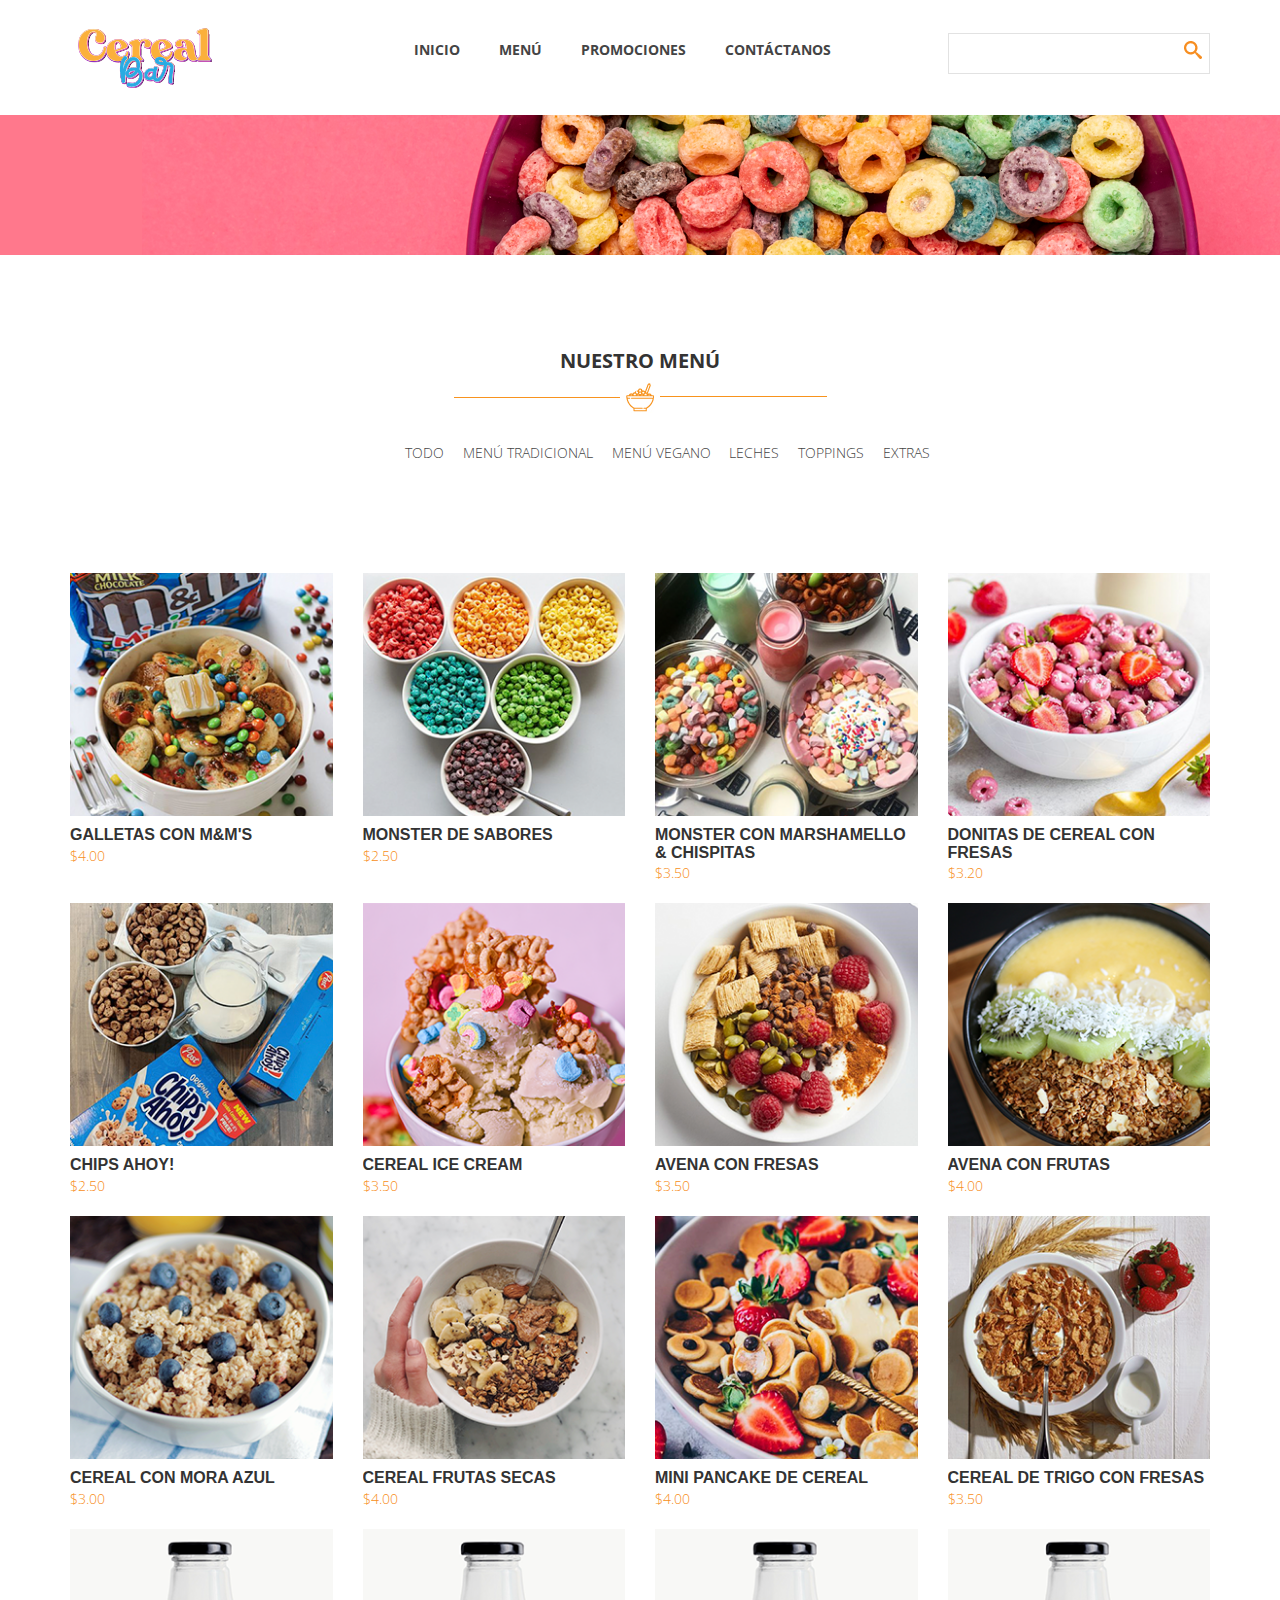
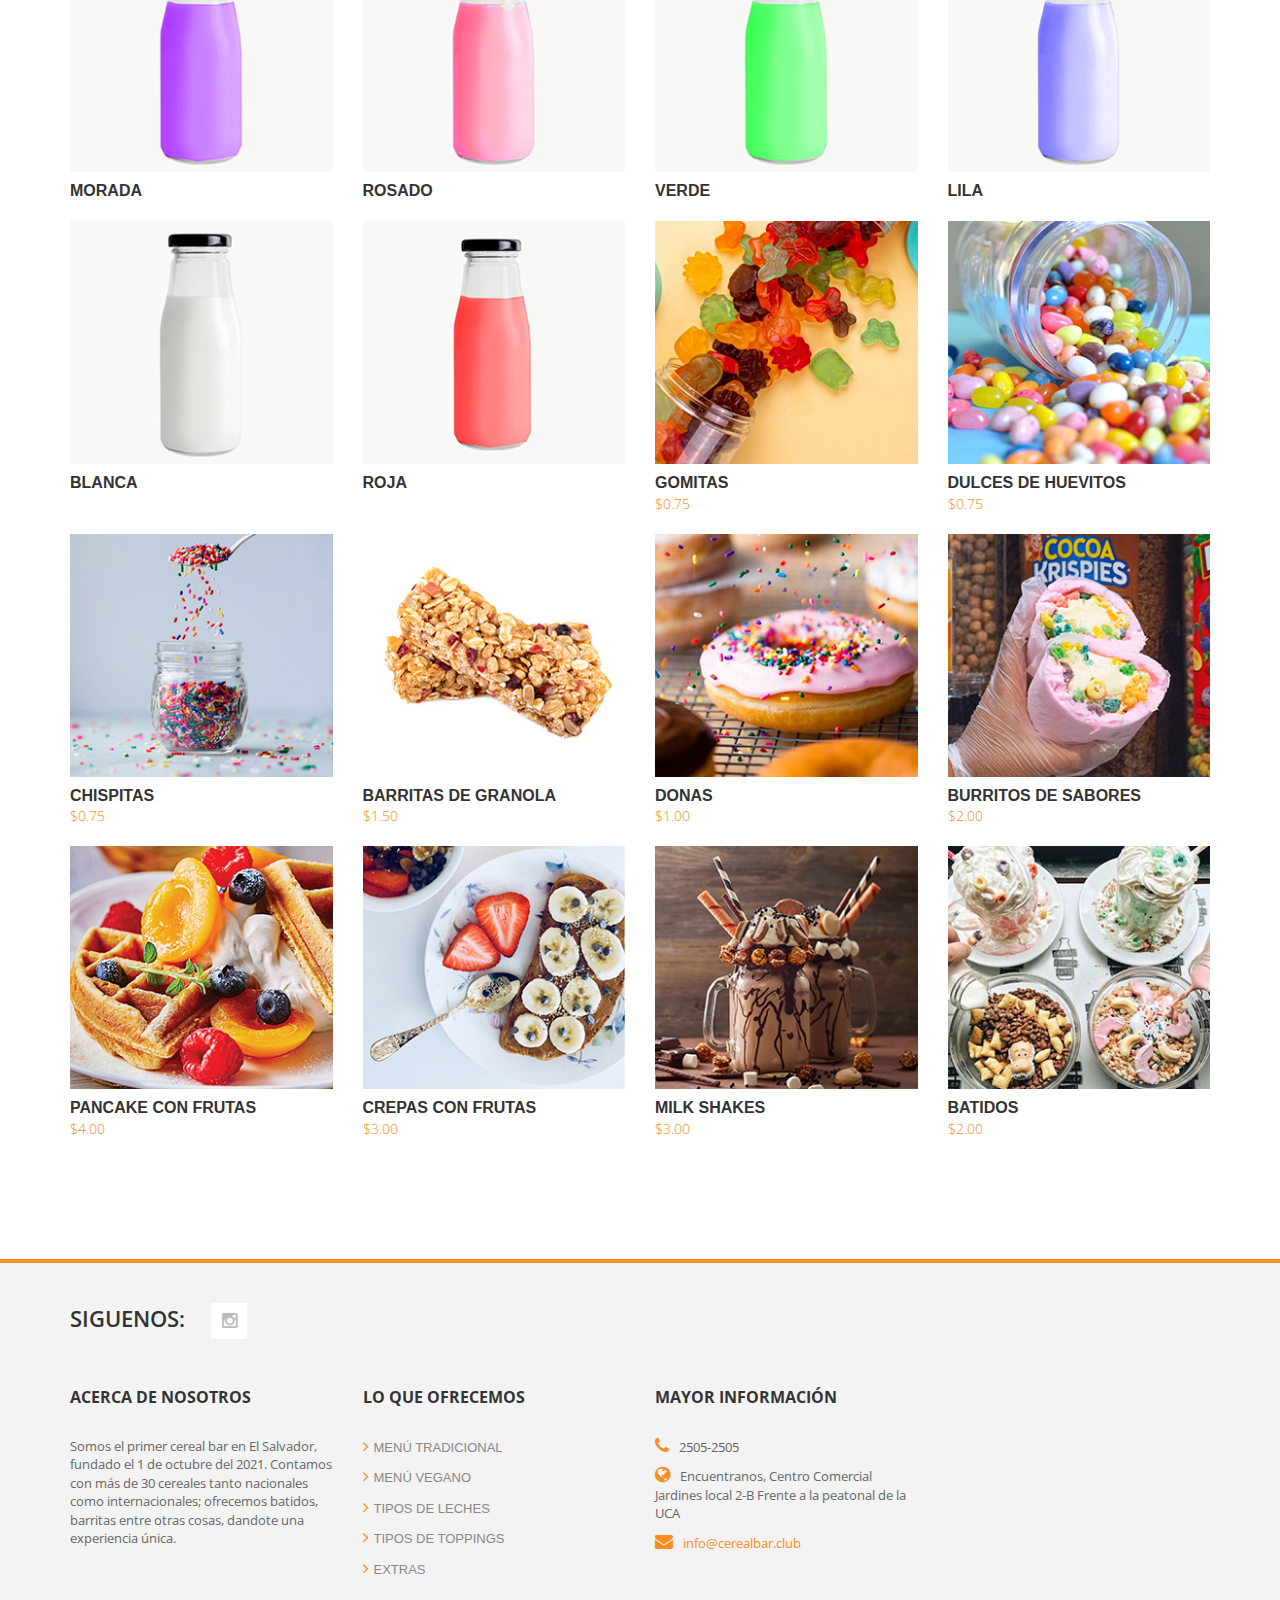
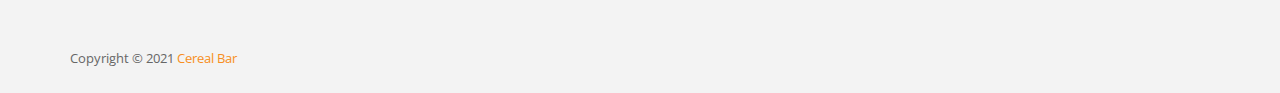
==== commit 379a27fa: "Update menu.html" ====
--- a/menu.html
+++ b/menu.html
@@ -128,7 +128,7 @@
                                     </div>
                                 </div>  
                                 <div class="label-text">
-                                    <h3>Moster de sabores</h3>
+                                    <h3>Monster de sabores</h3>
                                     <span class="text-category">$2.50</span>
                                 </div>
                             </div>          
@@ -143,7 +143,7 @@
                                     </div>
                                 </div>  
                                 <div class="label-text">
-                                    <h3>Moster con Marshamello & Chispitas</h3>
+                                    <h3>Monster con Marshamello & Chispitas</h3>
                                     <span class="text-category">$3.50</span>
                                 </div>
                             </div>          
@@ -594,4 +594,4 @@
         <script src="js/main.js"></script>
 
     </body>
-</html>+</html>
